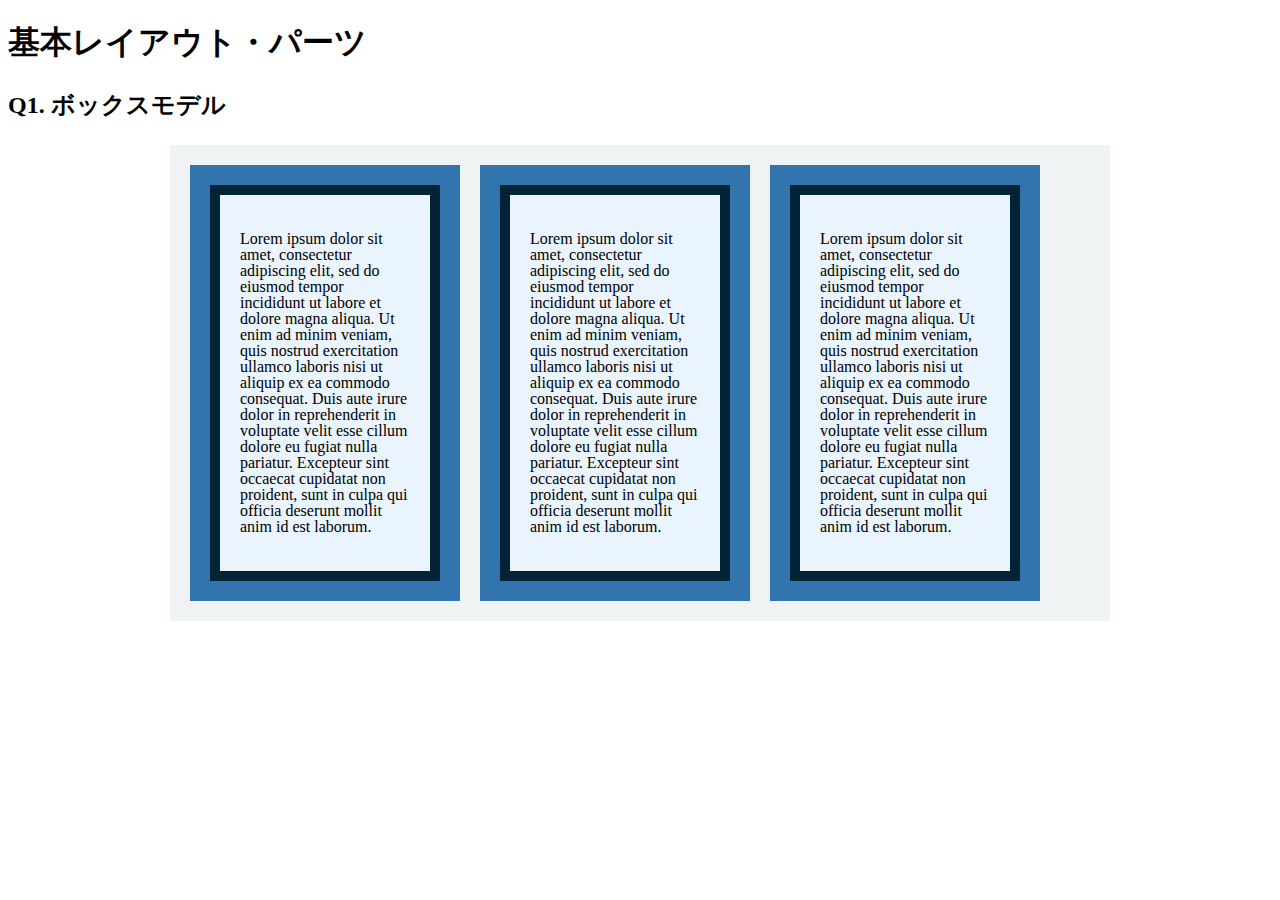
==== layout_parts/q1/index.html @ e959e27c "q1を作成" ====
<!DOCTYPE html>
<html>
<head>
    <meta charset="utf-8">
    <meta http-equiv="X-UA-Compatible" content="IE=edge">
    <meta name="viewport" content="width=device-width, initial-scale=1.0, maximum-scale=1.0, user-scalable=no">
    <meta name="format-detection" content="telephone=no">
    <title>基本レイアウト・パーツ</title>
    <link rel="stylesheet" href="http://gizumo-inc.github.io/sample/front-lesson/layout-parts/assets/css/reset.css">
    <link rel="stylesheet" href="http://gizumo-inc.github.io/sample/front-lesson/layout-parts/assets/css/base.css">
    <link rel="stylesheet" href="../assets/css/base.css">
    <link rel="stylesheet" href="css/style.css">
</head>
<body>


        <!--
        githubのボックスモデルについての説明は読みましたか。読んでない場合は先に読んでください。
        https://github.com/gizumo-inc/front-lesson/wiki/%E5%9F%BA%E6%9C%AC%E3%83%AC%E3%82%A4%E3%82%A2%E3%82%A6%E3%83%88%E3%83%BB%E3%83%91%E3%83%BC%E3%83%84

        この問題はmarginとpaddingとborderをうまく使ってボックスを配置する問題です。
        レイアウトとしては、1つの大きなボックスの中に3つのボックスが横並びになっていて、さらにその3つのボックスの中にそれぞれ1つずつボックスが入っている形になっています。
        3つのボックスはfloatで横並びにしているので、clearfixでの解除も忘れないようにしてください。

        ■この問題で使う大事なプロパティ
        ・margin
        ・padding
        ・border
        ・float
        -->
        <!-- 回答はここに書いてね -->
        <div class="wrapper">
            <h1 class="title">基本レイアウト・パーツ</h1>
            <h2 class="headline">
                <p class="headline__txt">Q1. ボックスモデル</p>
            </h2>
            <div class="box clearfix">
                <div class="contents">
                    <div class="content">
                        <div class="contents_box">
                            <p>Lorem ipsum dolor sit amet, consectetur adipiscing elit, sed do eiusmod tempor incididunt ut labore et dolore magna aliqua. Ut enim ad minim veniam, quis nostrud exercitation ullamco laboris nisi ut aliquip ex ea commodo consequat. Duis aute irure dolor in reprehenderit in voluptate velit esse cillum dolore eu fugiat nulla pariatur. Excepteur sint occaecat cupidatat non proident, sunt in culpa qui officia deserunt mollit anim id est laborum.</p>
                        </div>
                    </div>
                    <div class="content">
                        <div class="contents_box">
                            <p>Lorem ipsum dolor sit amet, consectetur adipiscing elit, sed do eiusmod tempor incididunt ut labore et dolore magna aliqua. Ut enim ad minim veniam, quis nostrud exercitation ullamco laboris nisi ut aliquip ex ea commodo consequat. Duis aute irure dolor in reprehenderit in voluptate velit esse cillum dolore eu fugiat nulla pariatur. Excepteur sint occaecat cupidatat non proident, sunt in culpa qui officia deserunt mollit anim id est laborum.</p>
                        </div>
                    </div>
                    <div class="content">
                        <div class="contents_box">
                            <p>Lorem ipsum dolor sit amet, consectetur adipiscing elit, sed do eiusmod tempor incididunt ut labore et dolore magna aliqua. Ut enim ad minim veniam, quis nostrud exercitation ullamco laboris nisi ut aliquip ex ea commodo consequat. Duis aute irure dolor in reprehenderit in voluptate velit esse cillum dolore eu fugiat nulla pariatur. Excepteur sint occaecat cupidatat non proident, sunt in culpa qui officia deserunt mollit anim id est laborum.</p>
                        </div>
                    </div>
            </div>
            </div>
        </div>
        <!-- 回答はここに書いてね -->
</div>

</body>
</html>
---- layout_parts/q1/css/style.css ----
@charset "UTF-8";

/* 回答はここに書いてね */
.box {
  margin: 0 auto;
  width: 900px;
  padding: 20px;
  background-color: #eff3f4;
}

.contents {
  width: 900px;
}


.content {
  float: left;
  padding: 20px;
  margin-right: 20px;
  background-color: #3274ae;
}

.contents .content:last-child {
  margin-right: 0;
}

.clearfix:after{
  display: block;
  content: "";
  clear: both;
}

.contents_box {
  width: 230px;
  box-sizing: border-box;
  background-color: #eaf4ff;
  border: solid 10px #022336;
  padding: 20px;
  font-size: 16px;
  line-height: 16px;
  float: left;
}
/* 回答はここに書いてね */
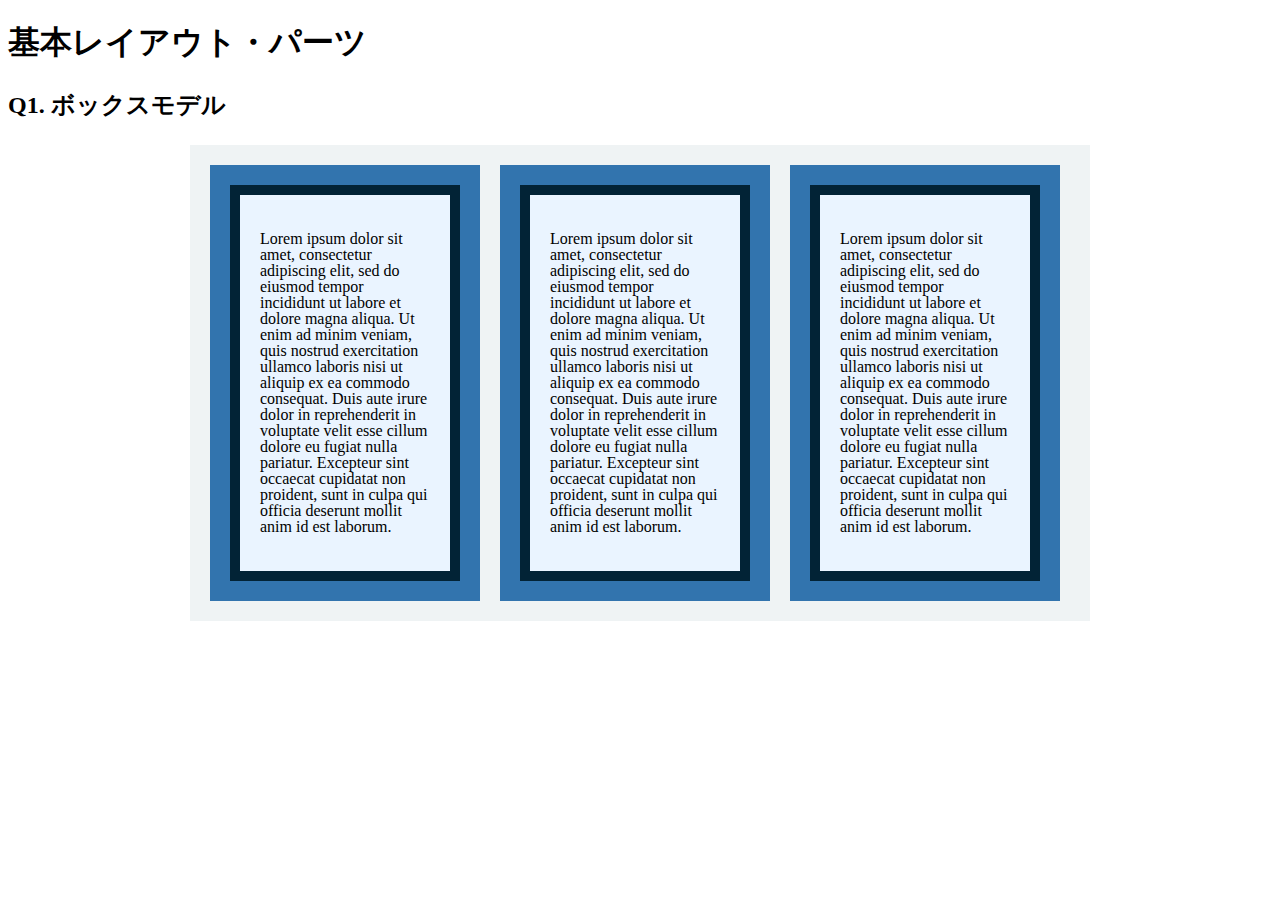
==== commit e424f6d4: "- pタグ ~OK - q3 tableタグに指定しているスタイルはcssで指定する。borderは必要ない。~OK - q3 thとtdの違いを覚える。thとtdを正しく設定する。~OK - クラス" ====
--- a/layout_parts/q1/index.html
+++ b/layout_parts/q1/index.html
@@ -51,7 +51,7 @@
                             <p>Lorem ipsum dolor sit amet, consectetur adipiscing elit, sed do eiusmod tempor incididunt ut labore et dolore magna aliqua. Ut enim ad minim veniam, quis nostrud exercitation ullamco laboris nisi ut aliquip ex ea commodo consequat. Duis aute irure dolor in reprehenderit in voluptate velit esse cillum dolore eu fugiat nulla pariatur. Excepteur sint occaecat cupidatat non proident, sunt in culpa qui officia deserunt mollit anim id est laborum.</p>
                         </div>
                     </div>
-            </div>
+                </div>
             </div>
         </div>
         <!-- 回答はここに書いてね -->
--- a/layout_parts/q1/css/style.css
+++ b/layout_parts/q1/css/style.css
@@ -6,7 +6,9 @@
   width: 900px;
   padding: 20px;
   background-color: #eff3f4;
+  box-sizing: border-box;
 }
+
 
 .contents {
   width: 900px;
